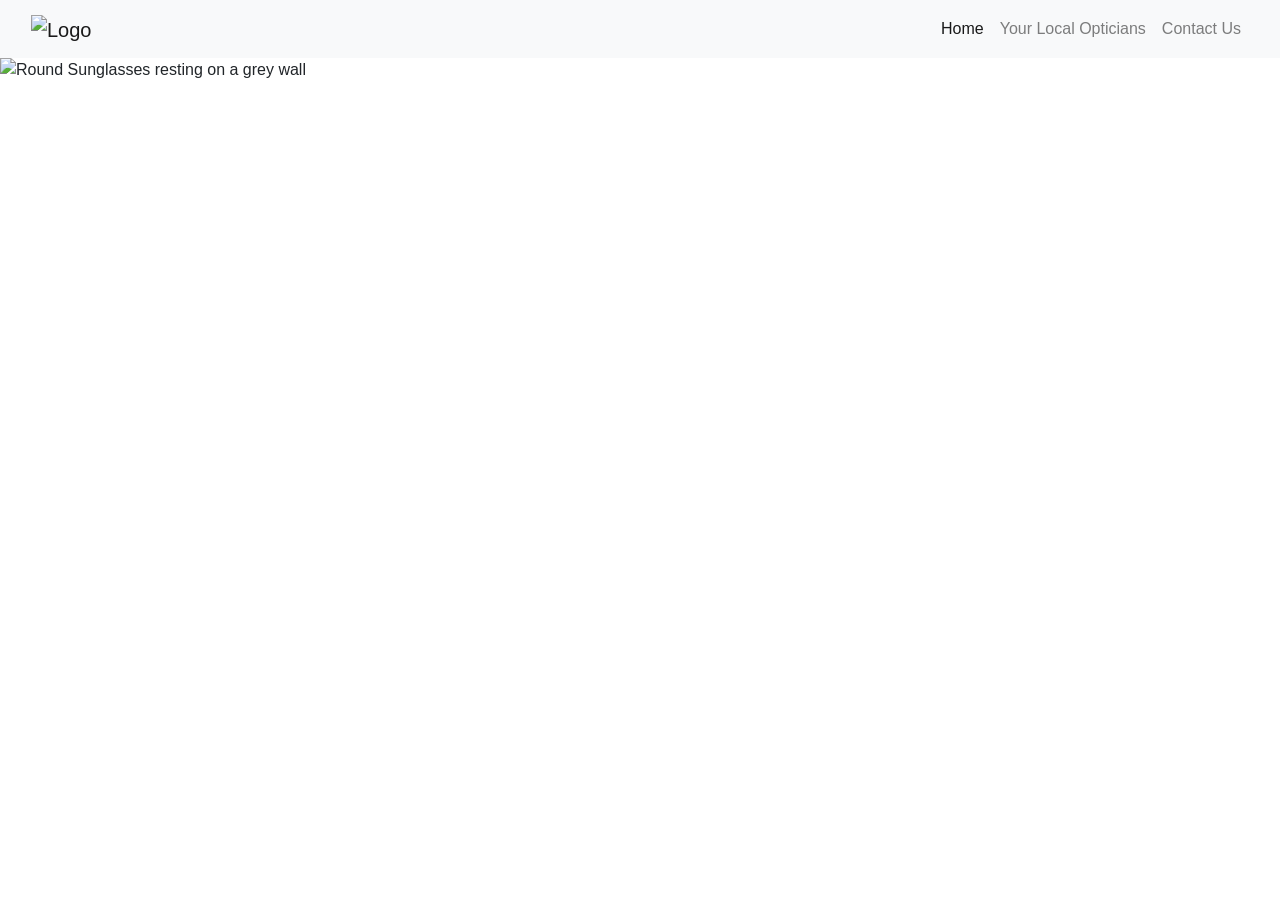
==== index.html @ bb52d26c "Adding a carousel for amination feature" ====
<!DOCTYPE html>
<html lang="en">
<head>
	<meta charset="utf-8">
	<meta name="viewport" content="width=device-width, initial-scale=1">
	<title>Site4SoreEyes</title>
	<link rel="stylesheet" href="https://maxcdn.bootstrapcdn.com/bootstrap/4.0.0/css/bootstrap.min.css">
	<script src="https://ajax.googleapis.com/ajax/libs/jquery/3.3.1/jquery.min.js"></script>
	<script src="https://cdnjs.cloudflare.com/ajax/libs/popper.js/1.12.9/umd/popper.min.js"></script>
	<script src="https://maxcdn.bootstrapcdn.com/bootstrap/4.0.0/js/bootstrap.min.js"></script>
	<script src="https://use.fontawesome.com/releases/v5.7.0/js/all.js"></script>
	<link href="assets/css/style.css" rel="stylesheet">
</head>
<body>

<!--- Responsive Navigation and collapsable icon for better UX on mobile -->
<nav class="navbar navbar-expand-sm navbar-light bg-light sticky-top">
<div class="container-fluid">
<a class="navbar-brand" href="index.html"><img src="assets/images/logo.png" alt="Logo" width="50" height="50"></a>
    <button class="navbar-toggler" type="button" data-toggle="collapse" data-target="#navbarResponsive">
        <span class="navbar-toggler-icon"></span>
    </button>
    <div class="collapse navbar-collapse" id="navbarResponsive">
        <ul class="navbar-nav ml-auto">
            <li class="nav-item active">
                <a class="nav-link" href="#">Home</a>
            </li>
            <li class="nav-item">
                <a class="nav-link" href="opticians.html">Your Local Opticians</a>
            </li>
            <li class="nav-item">
                <a class="nav-link" href="contact.html">Contact Us</a>
            </li>
        </ul>
    </div>
</div>
</nav>

<!--- Image Slider to add a simple amination to the page -->
<div id="slides" class="carousel slide" data-ride="carousel">
<ul class="carousel-indicators">
    <li data-target="#slides" data-slide-to="0" class="active"></li>
    <li data-target="#slides" data-slide-to="1"></li>
    <li data-target="#slides" data-slide-to="2"></li>
</ul>
<div class="carousel-inner">
    <div class="carousel-item active">
        <img src="assets/images/slider1.jpg" alt="Round Sunglasses resting on a grey wall">
        <div class="carousel-caption">
            <h1 class="display-2">Site4SoreEyes</h1>
            <h3>One Stop Shop for All your Optical Needs</h3>
        </div>
    </div>
    <div class="carousel-item">
        <img src="assets/images/slider2.jpg" alt="Round Sunglasses resting on a grey wall">
        <div class="carousel-caption">
            <h1 class="display-2">Your Eyes are a Reflection</h1>
            <h3>of your Soul</h3>
        </div>
    </div>
    <div class="carousel-item">
        <img src="assets/images/slider3.jpg" alt="Two sliver frames with an Orange and pink background">
        <div class="carousel-caption">
            <h1 class="display-2">No One Ever Injured their Eyesight</h1>
            <h3>by Looking on the Bright Side</h3>
        </div>
    </div>
</div>
</div>
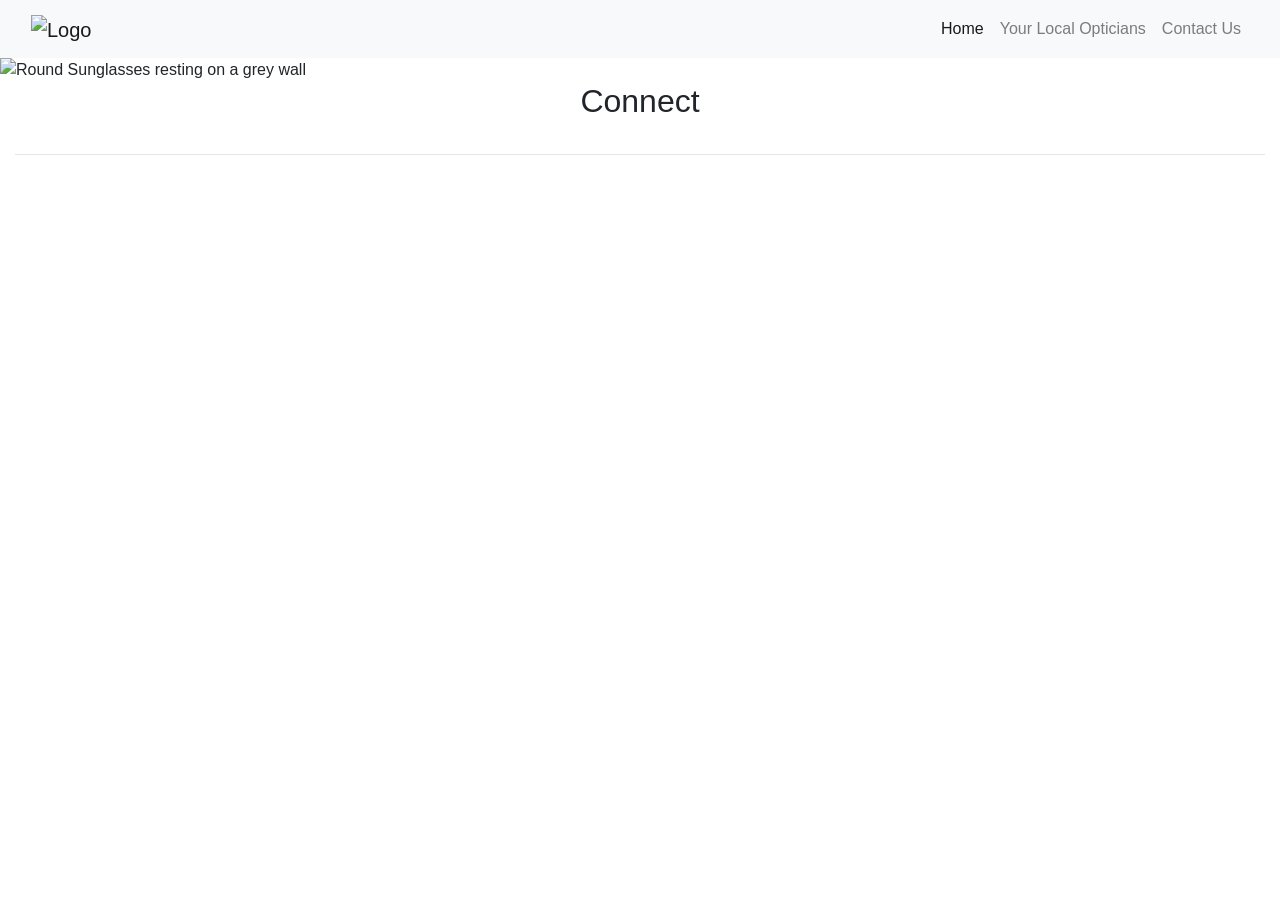
==== commit 7af82d53: "Adding a connect on social media section" ====
--- a/index.html
+++ b/index.html
@@ -66,4 +66,20 @@
         </div>
     </div>
 </div>
+</div>
+
+<!--- Social media Connect Section for modern UX and for easy contact that users have grown to expect, which is made available on each page -->
+<div class="container-fluid padding">
+<div class="row text-center padding">
+    <div class="col-12">
+        <h2>Connect</h2>
+    </div>
+    <div class="col-12 social padding">
+    <a href="https://www.facebook.com/noel.quirke.923"><i class="fab fa-facebook"></i></a>
+    <a href="https://twitter.com/Site4E"><i class="fab fa-twitter"></i></a>
+    <a href="https://www.instagram.com/site4soreeyes_dublin/"><i class="fab fa-instagram"></i></a>
+    <a href="https://www.linkedin.com/in/noelquirke/"><i class="fab fa-linkedin-in"></i></a>
+    </div>
+</div>
+<hr class="my-4">
 </div>
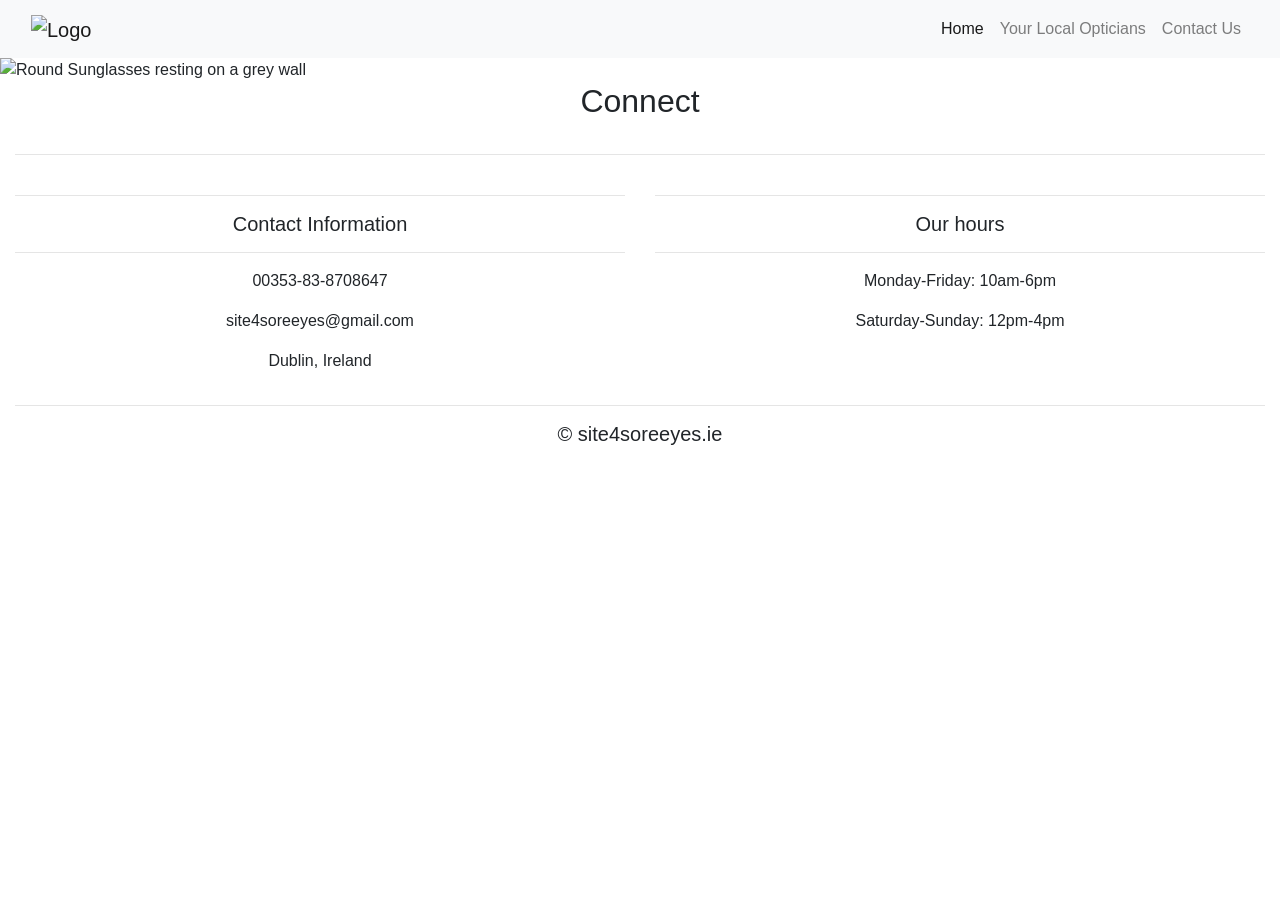
==== commit 82a13b50: "Adding a footer to each page" ====
--- a/index.html
+++ b/index.html
@@ -82,4 +82,34 @@
     </div>
 </div>
 <hr class="my-4">
-</div>+</div>
+
+<!--- Footer -->
+<footer>
+<div class="container-fluid padding">
+<div class="row text-center">
+    <div class="col-lg-6">
+        <hr class="light">
+        <h5>Contact Information</h5>
+        <hr class="light">
+        <p>00353-83-8708647</p>
+        <p>site4soreeyes@gmail.com</p>
+        <p>Dublin, Ireland</p>
+    </div>
+    <div class="col-lg-6">
+        <hr class="light">
+        <h5>Our hours</h5>
+        <hr class="light">
+        <p>Monday-Friday: 10am-6pm</p>
+        <p>Saturday-Sunday: 12pm-4pm</p>
+    </div>
+    <div class="col-12">
+        <hr class="light-100">
+        <h5>&copy; site4soreeyes.ie</h5>
+    </div>
+</div>
+</div>
+</footer>
+
+</body>
+</html>
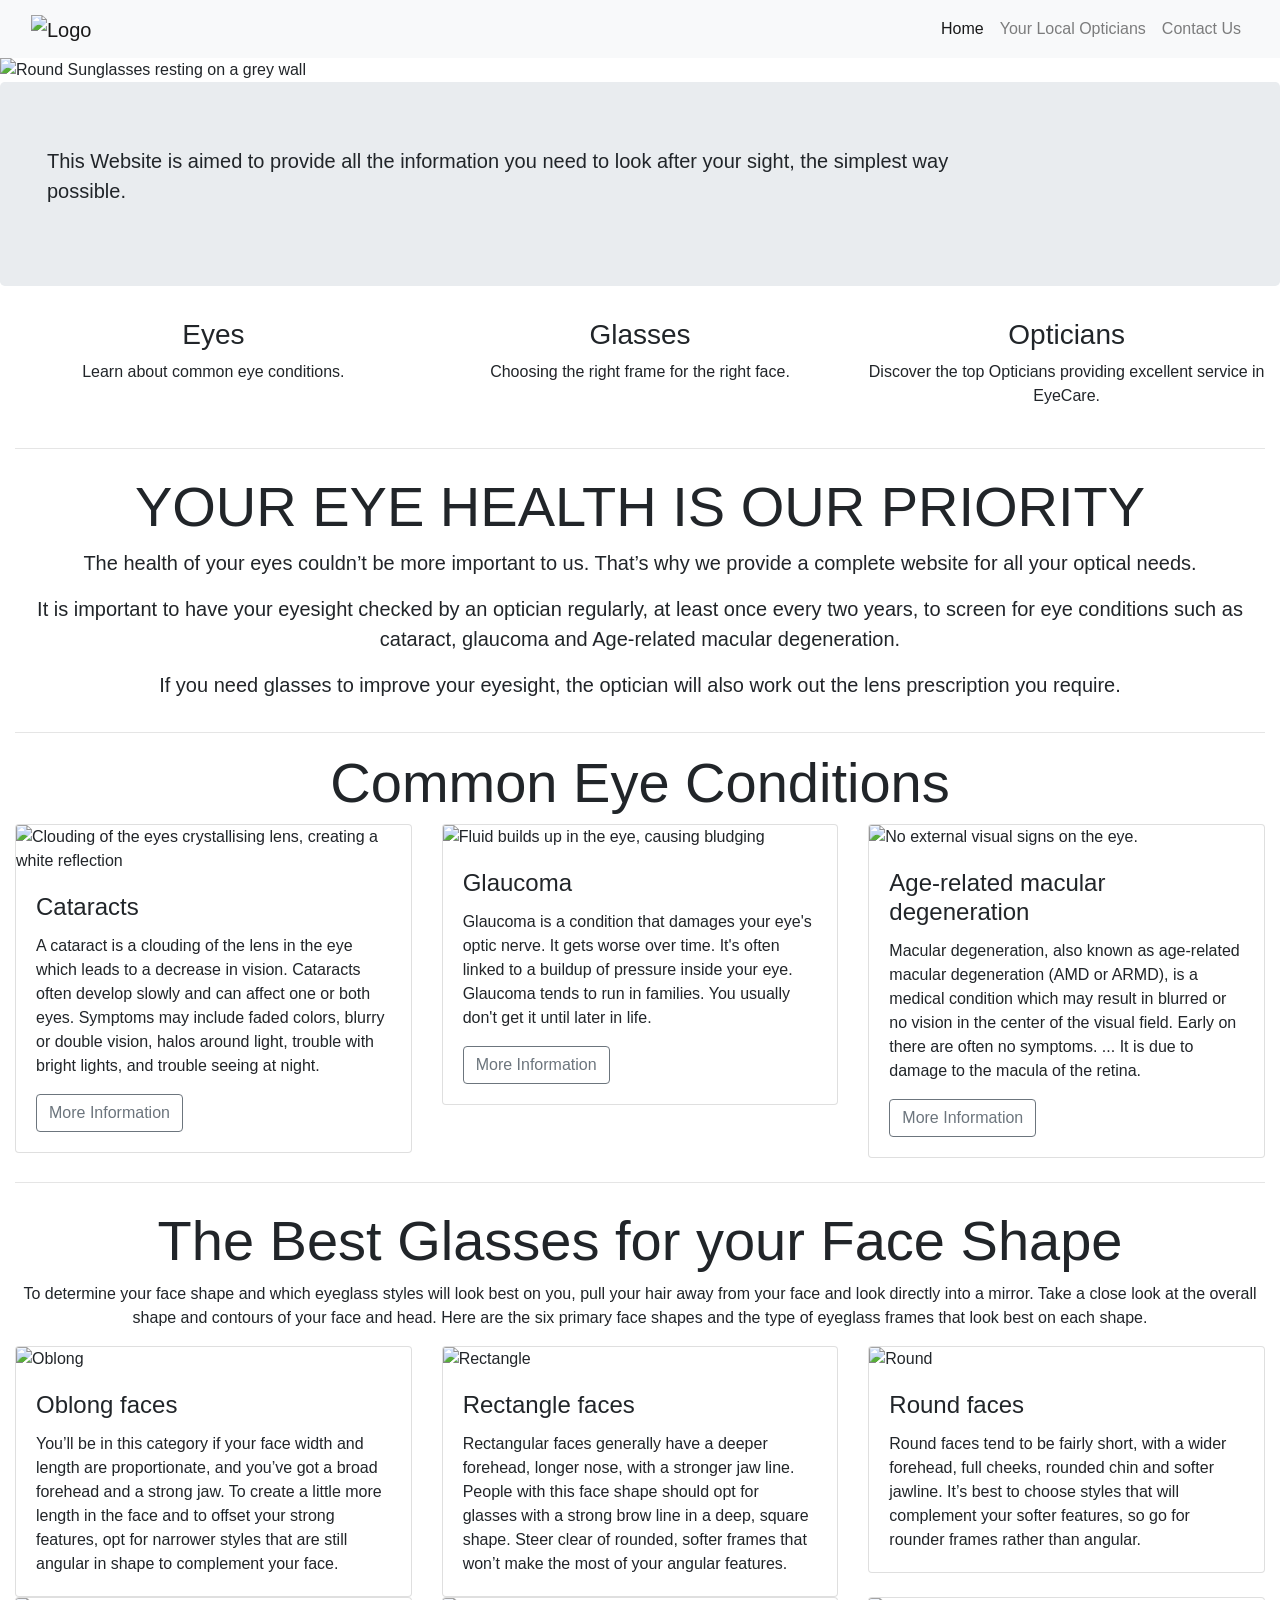
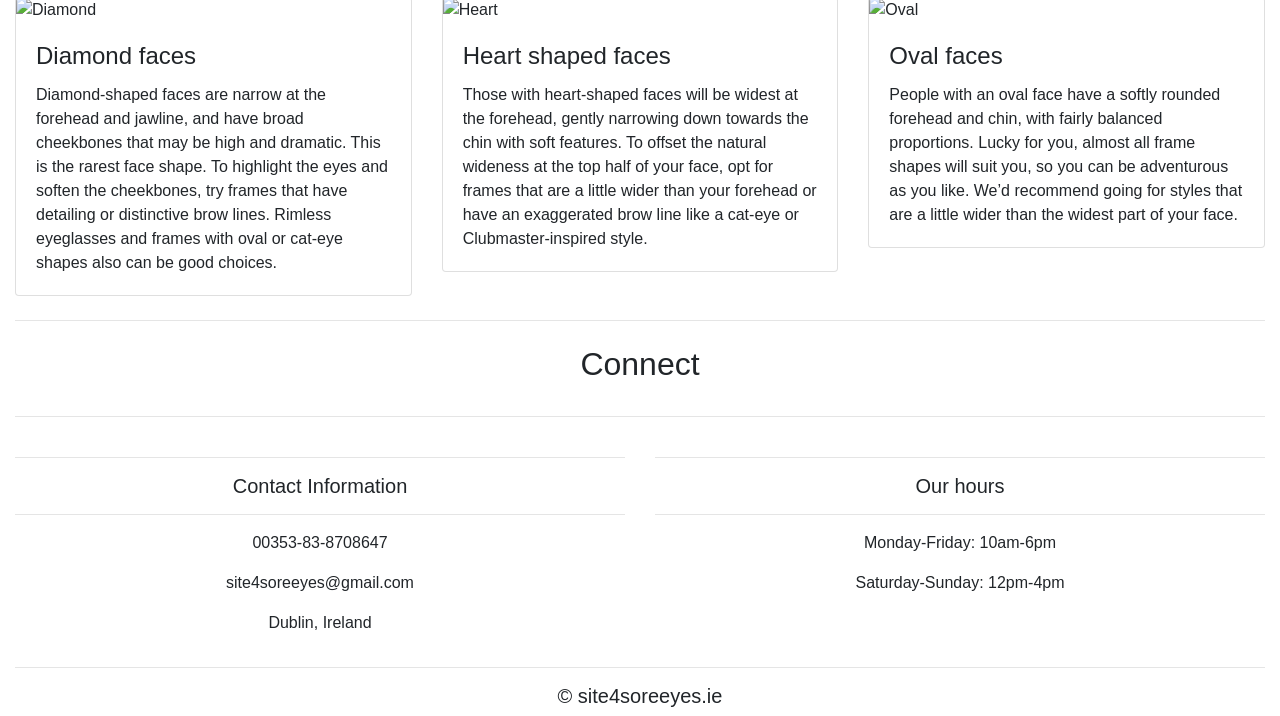
==== commit fc931ff6: "Main content for landing page" ====
--- a/index.html
+++ b/index.html
@@ -68,6 +68,188 @@
 </div>
 </div>
 
+<!--- Jumbotron to explain site purpose -->
+<div class="container-fluid">
+<div class="row jumbotron">
+    <div class="col-xs-12 col-sm-12 col-md-9 col-lg-9 col-xl-10">
+        <p class="lead">This Website is aimed to provide all the information you need to look after your sight, the simplest way possible.</p>
+    </div>
+</div>
+</div>
+<!--- Three Column Welcome Section -->
+<div class="container-fluid padding">
+<div class="row text-center padding">
+    <div class="col-xs-12 col-sm-6 col-md-4">
+    <i class="far fa-eye"></i>
+    <h3>Eyes</h3>
+    <p>Learn about common eye conditions.</p>
+    </div>
+    <div class="col-xs-12 col-sm-6 col-md-4">
+    <i class="fas fa-glasses"></i>
+    <h3>Glasses</h3>
+    <p>Choosing the right frame for the right face.</p>
+    </div>
+    <div class="col-sm-12 col-md-4">
+    <i class="fas fa-clinic-medical"></i>
+    <h3>Opticians</h3>
+    <p>Discover the top Opticians providing excellent service in EyeCare.</p>
+    </div>
+</div>
+<hr class="my-4">
+</div>
+<!--- Welcome Section -->
+<div class="container-fluid padding">
+<div class="row welcome text-center">
+    <div class="col-12">
+        <h1 class="display-4">YOUR EYE HEALTH IS OUR PRIORITY</h1>
+    </div>
+    <hr>
+    <div class="col-12">
+        <p class="lead">The health of your eyes couldn’t be more important to us. That’s why we provide a complete website for all your optical needs.</p>
+        <p class="lead"> It is important to have your eyesight checked by an optician regularly, at least once every two years, to screen for eye conditions such as cataract, glaucoma and Age-related macular degeneration.</p> 
+        <p class="lead">If you need glasses to improve your eyesight, the optician will also work out the lens prescription you require.</p>
+    </div>
+</div>
+<hr>
+</div>
+
+<!--- Common Eye Conditions -->
+<div class="container-fluid padding">
+<div class="row welcome text-center">
+    <div class="col-12">
+        <h1 class="display-4">Common Eye Conditions</h1>
+    </div>
+    <hr>
+</div>
+</div>
+
+<!--- Three Common Eye Conditions Cards for better UX experience and responsive design -->
+<div class="container-fluid padding">
+<div class="row padding">
+    <div class="col-md-4">
+        <div class="card">
+            <img class="card-img-top" src="assets/images/cataracts.jpg" alt="Clouding of the eyes crystallising lens, creating a white reflection">
+            <div class="card-body">
+                <h4 class="card-title">Cataracts</h4>
+                <p class="card-text">A cataract is a clouding of the lens in the eye which leads to a decrease in vision. Cataracts often develop slowly and can affect one or both eyes. Symptoms may include faded colors, blurry or double vision, halos around light, trouble with bright lights, and trouble seeing at night.</p>
+                <a href="https://en.wikipedia.org/wiki/Cataract" class="btn btn-outline-secondary" target=”_blank”>More Information</a>
+            </div>
+        </div>
+    </div>
+
+    <div class="col-md-4">
+        <div class="card">
+            <img class="card-img-top" src="assets/images/glaucoma.png" alt="Fluid builds up in the eye, causing bludging">
+            <div class="card-body">
+                <h4 class="card-title">Glaucoma</h4>
+                <p class="card-text">Glaucoma is a condition that damages your eye's optic nerve. It gets worse over time. It's often linked to a buildup of pressure inside your eye. Glaucoma tends to run in families. You usually don't get it until later in life.</p>
+                <a href="https://en.wikipedia.org/wiki/Glaucoma" class="btn btn-outline-secondary" target=”_blank”>More Information</a>
+            </div>
+        </div>
+    </div>
+
+    <div class="col-md-4">
+        <div class="card">
+            <img class="card-img-top" src="assets/images/amd.jpg" alt="No external visual signs on the eye.">
+            <div class="card-body">
+                <h4 class="card-title">Age-related macular degeneration</h4>
+                <p class="card-text">Macular degeneration, also known as age-related macular degeneration (AMD or ARMD), is a medical condition which may result in blurred or no vision in the center of the visual field. Early on there are often no symptoms. ... It is due to damage to the macula of the retina.</p>
+                <a href="https://en.wikipedia.org/wiki/Macular_degeneration" class="btn btn-outline-secondary" target=”_blank”>More Information</a>
+            </div>
+        </div>
+    </div>
+
+</div>
+<hr class="my-4">
+</div>
+
+<!--- Fixed background -->
+<figure>
+    <div class="fixed-wrap">
+        <div id="fixed">
+        </div>
+    </div>
+</figure>
+
+<!--- Face Shapes -->
+<div class="container-fluid padding">
+<div class="row welcome text-center">
+    <div class="col-12">
+        <h1 class="display-4">The Best Glasses for your Face Shape</h1>
+    </div>
+    <hr>
+    <p>To determine your face shape and which eyeglass styles will look best on you, pull your hair away from your face and look directly into a mirror. Take a close look at the overall shape and contours of your face and head. Here are the six primary face shapes and the type of eyeglass frames that look best on each shape.</p>
+</div>
+</div>
+
+<!--- Six face shapes Card Section -->
+<div class="container-fluid padding">
+<div class="row padding">
+
+    <div class="col-md-4">
+        <div class="card">
+            <img class="card-img-top" src="assets/images/oblong.png" alt="Oblong">
+            <div class="card-body">
+                <h4 class="card-title">Oblong faces</h4>
+                <p class="card-text">You’ll be in this category if your face width and length are proportionate, and you’ve got a broad forehead and a strong jaw. To create a little more length in the face and to offset your strong features, opt for narrower styles that are still angular in shape to complement your face.</p>
+            </div>
+        </div>
+    </div>
+
+    <div class="col-md-4">
+        <div class="card">
+            <img class="card-img-top" src="assets/images/rectangle.png" alt="Rectangle">
+            <div class="card-body">
+                <h4 class="card-title">Rectangle faces</h4>
+                <p class="card-text">Rectangular faces generally have a deeper forehead, longer nose, with a stronger jaw line. People with this face shape should opt for glasses with a strong brow line in a deep, square shape. Steer clear of rounded, softer frames that won’t make the most of your angular features.</p>
+            </div>
+        </div>
+    </div>
+
+    <div class="col-md-4">
+        <div class="card">
+            <img class="card-img-top" src="assets/images/round.png" alt="Round">
+            <div class="card-body">
+                <h4 class="card-title">Round faces</h4>
+                <p class="card-text">Round faces tend to be fairly short, with a wider forehead, full cheeks, rounded chin and softer jawline. It’s best to choose styles that will complement your softer features, so go for rounder frames rather than angular.</p>
+            </div>
+        </div>
+    </div>
+
+    <div class="col-md-4">
+        <div class="card">
+            <img class="card-img-top" src="assets/images/diamond.png" alt="Diamond">
+            <div class="card-body">
+                <h4 class="card-title">Diamond faces</h4>
+                <p class="card-text">Diamond-shaped faces are narrow at the forehead and jawline, and have broad cheekbones that may be high and dramatic. This is the rarest face shape. To highlight the eyes and soften the cheekbones, try frames that have detailing or distinctive brow lines. Rimless eyeglasses and frames with oval or cat-eye shapes also can be good choices.</p>
+            </div>
+        </div>
+    </div>
+
+    <div class="col-md-4">
+        <div class="card">
+            <img class="card-img-top" src="assets/images/heart.png" alt="Heart">
+            <div class="card-body">
+                <h4 class="card-title">Heart shaped faces</h4>
+                <p class="card-text">Those with heart-shaped faces will be widest at the forehead, gently narrowing down towards the chin with soft features. To offset the natural wideness at the top half of your face, opt for frames that are a little wider than your forehead or have an exaggerated brow line like a cat-eye or Clubmaster-inspired style.</p> 
+            </div>
+        </div>
+    </div>
+
+    <div class="col-md-4">
+        <div class="card">
+            <img class="card-img-top" src="assets/images/oval.png" alt="Oval">
+            <div class="card-body">
+                <h4 class="card-title">Oval faces</h4>
+                <p class="card-text">People with an oval face have a softly rounded forehead and chin, with fairly balanced proportions. Lucky for you, almost all frame shapes will suit you, so you can be adventurous as you like. We’d recommend going for styles that are a little wider than the widest part of your face.</p>
+            </div>
+        </div>
+    </div>
+
+</div>
+<hr class="my-4">
+</div>
+
 <!--- Social media Connect Section for modern UX and for easy contact that users have grown to expect, which is made available on each page -->
 <div class="container-fluid padding">
 <div class="row text-center padding">
